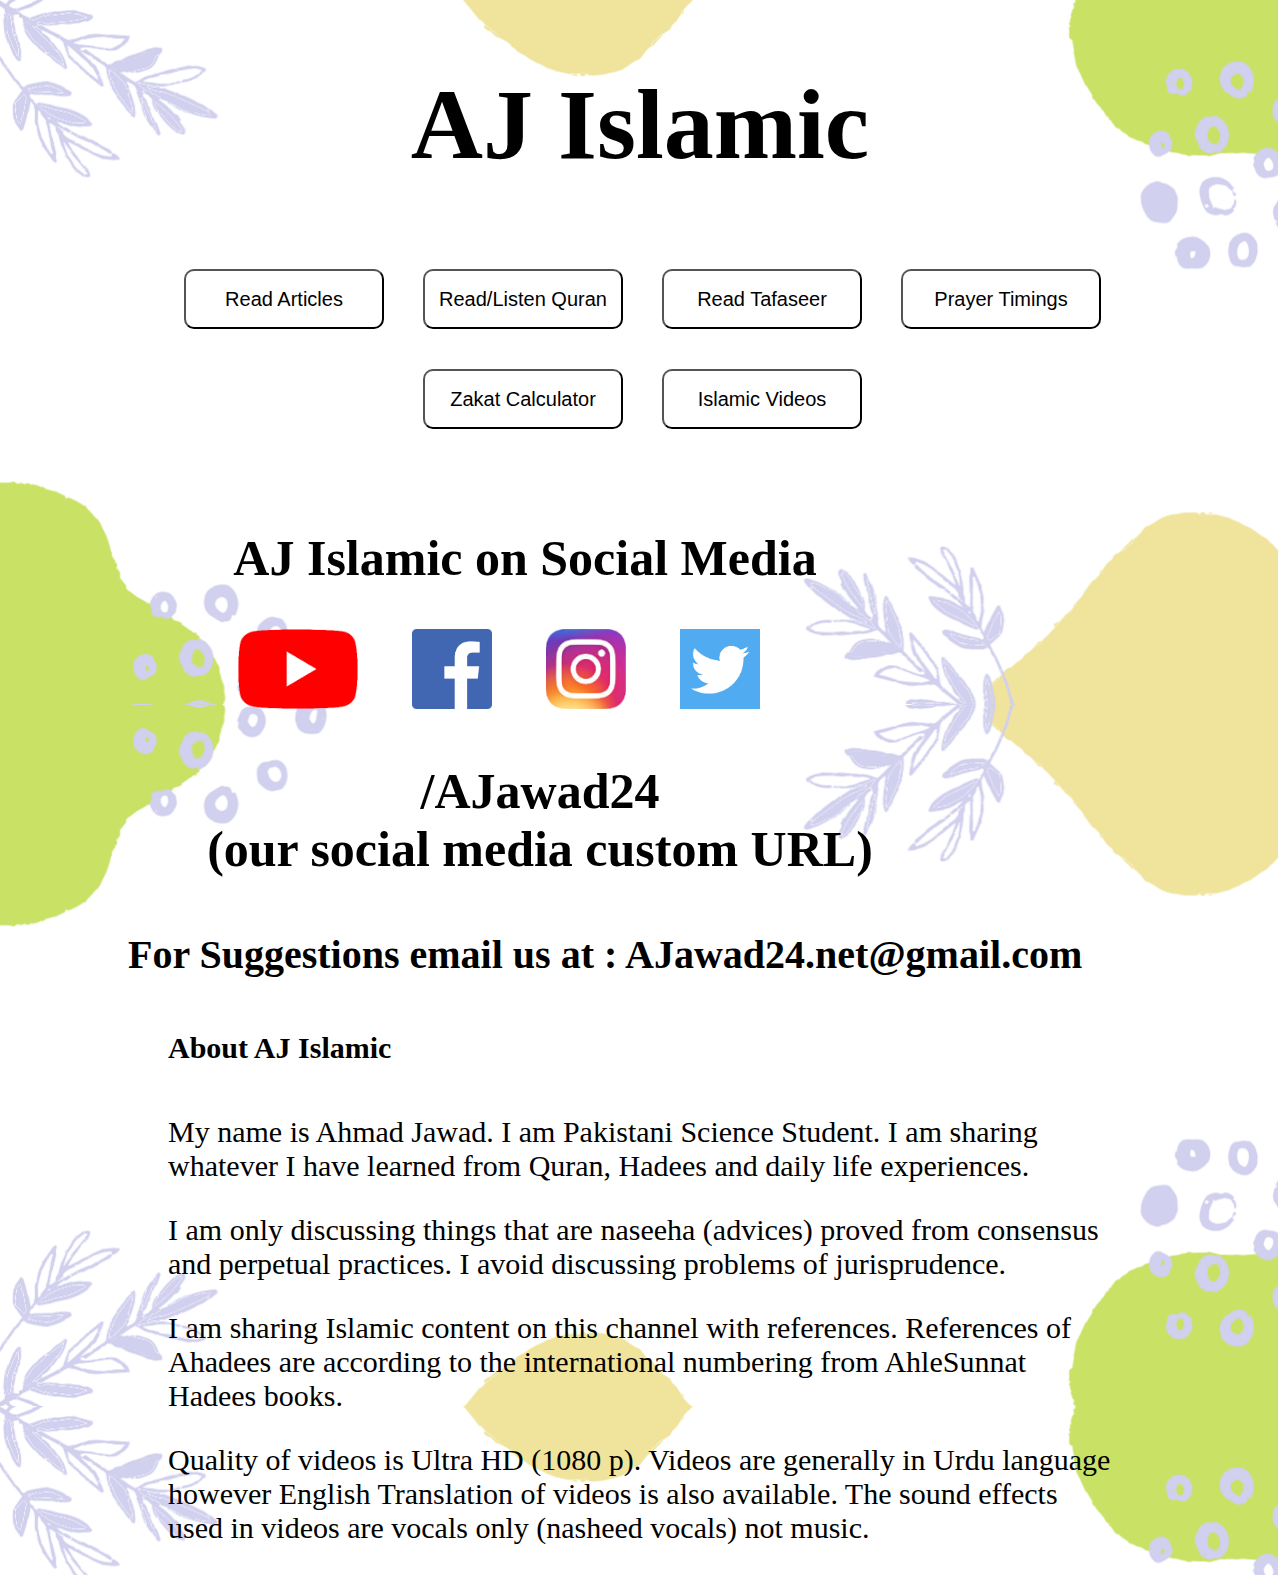
==== index.html @ 1860cc50 "CRUD - Prayer Timings - version 1.0" ====
<!DOCTYPE html>
<html lang="en">

<head>
    <meta charset="UTF-8">
    <meta http-equiv="X-UA-Compatible" content="IE=edge">
    <meta name="viewport" content="width=device-width, initial-scale=1.0">
    <meta name="description" content="AJ Islamic Officail Website HomePage - AJawad24">
    <meta tags="description" content="AJ, AJIslamic, AhmadJawadIslamic, Islamic, IslamicChannel, IslamicWebsite, AJawad24, AhmadJawad, HafizArhamAwan, Quran, QuranRecitaion, QuranRecitaionSeries ">
    <link rel="icon" type="image/x-icon" href="logo.jpg">
    <title>AJ Islamic</title>
    <link rel="stylesheet" href="background.css">
    <style>
        h1
        {
            font-family: Bradley Hand ITC;
            font-size: 100px;
            text-align: center;
        }

        .buttons 
        {
            color: black;
            background-color: rgb(255, 255, 255);
            min-height: 60px;
            min-width: 200px;
            font-family: 'Gill Sans', 'Gill Sans MT', Calibri, 'Trebuchet MS', sans-serif;
            font-size: 20px;
            border-radius: 10px;
            cursor: pointer;
            margin: 20px 15px;
            margin-left: 20px;
        }

        .buttons:hover 
        {
            background-color: rgb(247, 240, 150);
        }
        .buttons:active 
        {
            color: crimson;
            border-color: crimson;
        }
        .main_buttons
        {
            padding-left: 100px;
            padding-right: 100px;
            text-align: center;
        }
        h2
        {
            margin-top: 80px;
            margin-right:230px;
            font-family: Bradley Hand ITC;
            font-size: 50px;
            text-align: center;
        }
        h3
        {
            font-family: Bradley Hand ITC;
            font-size: 50px;
            text-align: center;
            margin-right:200px;
        }
        h4
        {
            margin-left:120px;
            font-family: Bradley Hand ITC;
            font-size: 40px;
            text-align: left;
        }
        h5,p
        {
            margin-left:160px;
            margin-right:160px;
            font-family: Bradley Hand ITC;
            font-size: 30px;
            text-align: left;
        }
        .social
        {
            cursor: pointer;
            height:80px;
            width:80px;
            background-size: 80px 80px;
            margin-right: 50px;
            border: none;
            background-color: transparent;
        }
        .social:hover
        {
            cursor: pointer;
            height:100px;
            width:100px;
            background-size: 100px 100px;
            margin-right: 50px;
            background-position: center center;
            background-color: transparent;
            border: black;
            border-style: double;
        }
        #yt
        {
            background-image: url('youtube.png');
            height:80px;
            width:120px;
            background-size: 120px 80px;
            margin-left: 230px;
        }
        #yt:hover
        {
            height:100px;
            width:140px;
            background-size: 140px 100px;
        }
        #fb
        {
            background-image: url('facebook.png');
        }
        #insta
        {
            background-image: url('instagram.png');
        }
        #twitter
        {
            background-image: url('twitter.png');
        }
    </style>

</head>

<Body>
    <h1>AJ Islamic</h1>

    <div class="main_buttons">
        <a href="articles.html" target="_blank"> <button class="buttons">Read Articles</button></a>

        <a href="https://www.youtube.com/c/AJawad24/playlists?view=50&sort=dd&shelf_id=2" target="_blank"> <button class="buttons">Read/Listen Quran</button></a>

        <a href="tafaseer.html" target="_blank"> <button class="buttons">Read Tafaseer</button></a>

        <a href="prayers.php" target="_blank"> <button class="buttons">Prayer Timings</button></a>

        <a href="zakat.html" target="_blank"> <button class="buttons">Zakat Calculator</button></a>

        <a href="http://youtube.com/AJawad24" target="_blank"> <button class="buttons">Islamic Videos</button></a>

    </div>

    <h2>AJ Islamic on Social Media</h2>

    <a href="http://youtube.com/AJawad24" target="_blank"> <button class="social" id="yt"></button></a>

    <a href="http://facebook.com/AJawad24" target="_blank"> <button class="social" id="fb"></button></a>

    <a href="http://instagram.com/AJawad24" target="_blank"> <button class="social" id="insta"></button></a>

    <a href="http://twitter.com/AJawad24" target="_blank"> <button class="social" id="twitter"></button></a>

    <h3>/AJawad24 <br> (our social media custom URL)</h3>

    <h4>For Suggestions email us at : AJawad24.net@gmail.com</h4>

    <h5>About AJ Islamic</h5>

    <p>My name is Ahmad Jawad. I am Pakistani Science Student. I am sharing whatever I have learned from Quran, Hadees and daily life experiences.</p>
    
    <p>I am only discussing things that are naseeha (advices) proved from consensus and perpetual practices. I avoid discussing problems of jurisprudence.</p>
    
    <p>I am sharing Islamic content on this channel with references. References of Ahadees are according to the international numbering from AhleSunnat Hadees books.</p>
    
    <p>Quality of videos is Ultra HD (1080 p). Videos are generally in Urdu language however English Translation of videos is also available. The sound effects used in videos are vocals only (nasheed vocals) not music.</p>
    
</body>

</html>
---- background.css ----
body 
{
    background-image: url('art.png');
    background-position: top center;
    background-size: contain;
    background-repeat: repeat-y;
}
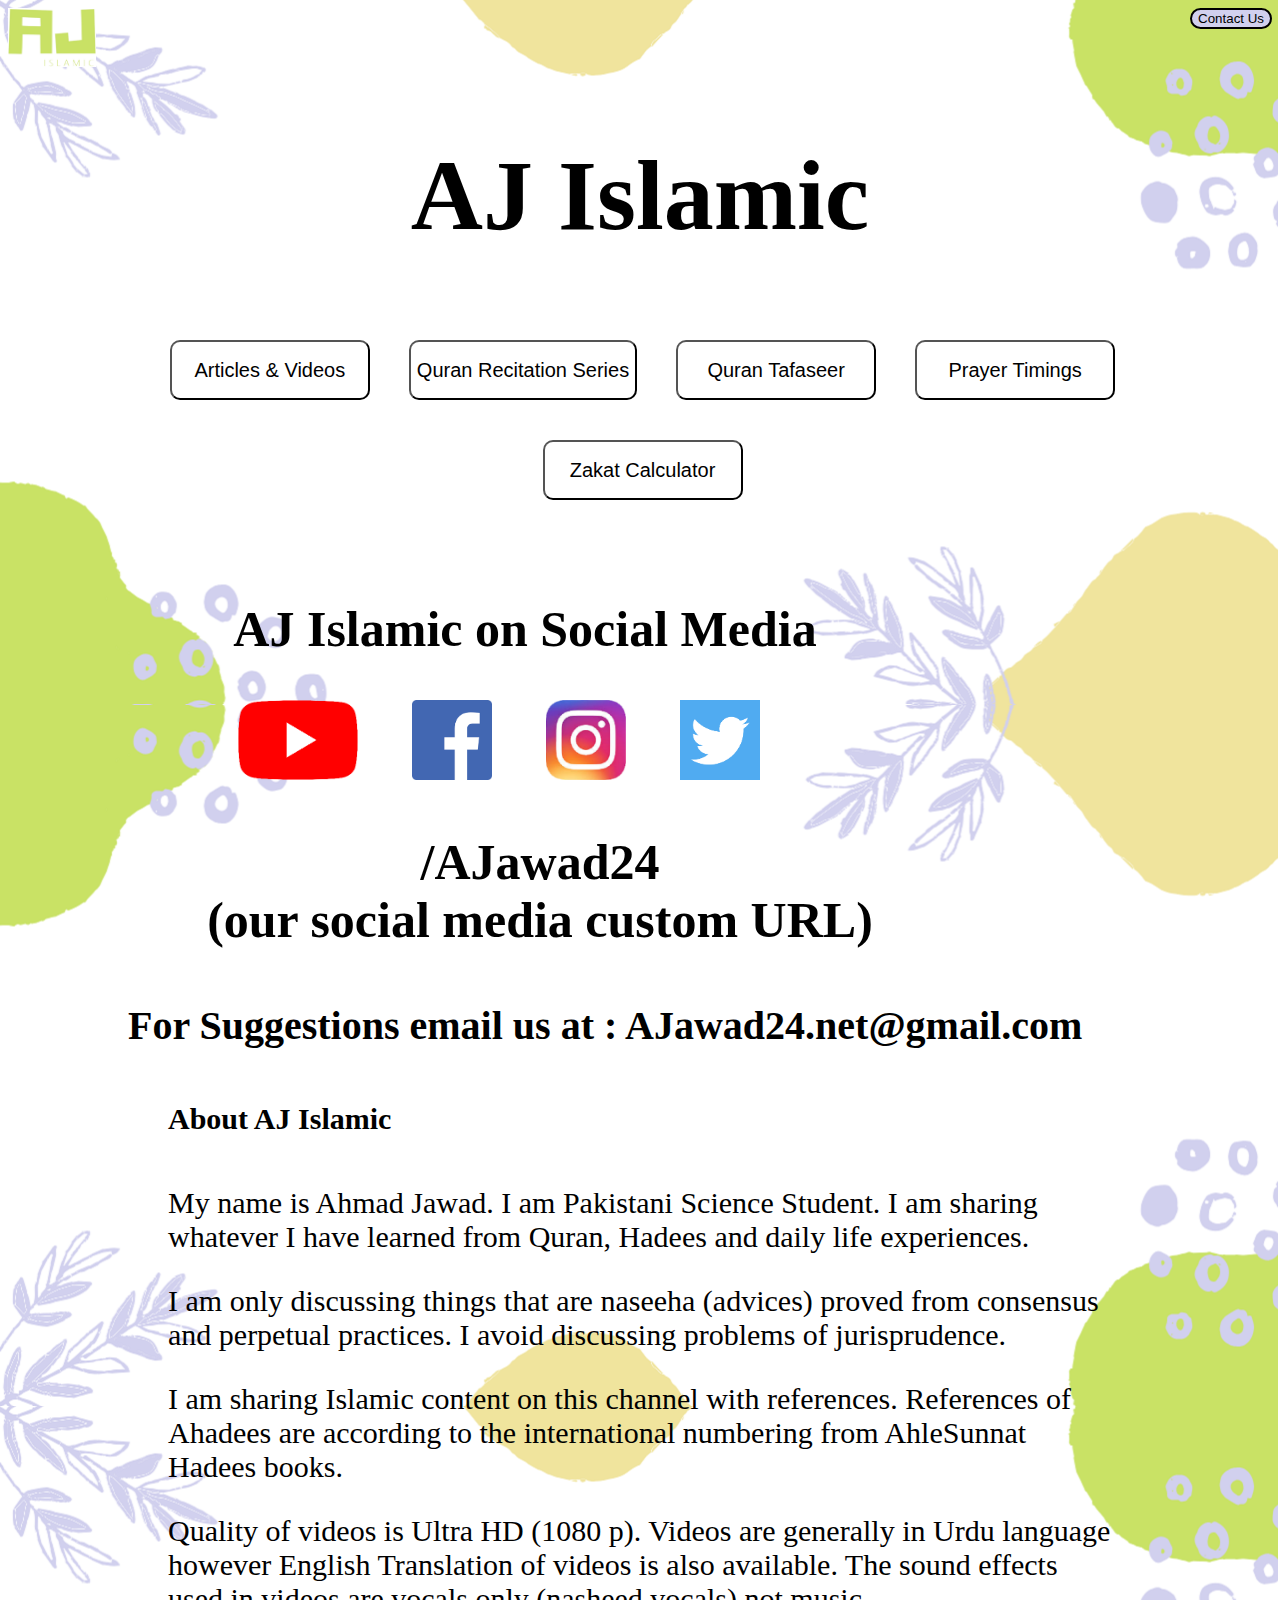
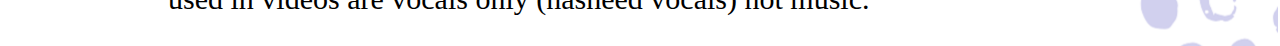
==== commit 925998f1: "version 1.1" ====
--- a/index.html
+++ b/index.html
@@ -7,13 +7,13 @@
     <meta name="viewport" content="width=device-width, initial-scale=1.0">
     <meta name="description" content="AJ Islamic Officail Website HomePage - AJawad24">
     <meta tags="description" content="AJ, AJIslamic, AhmadJawadIslamic, Islamic, IslamicChannel, IslamicWebsite, AJawad24, AhmadJawad, HafizArhamAwan, Quran, QuranRecitaion, QuranRecitaionSeries ">
-    <link rel="icon" type="image/x-icon" href="logo.jpg">
+    <link rel="icon" type="image/x-icon" href="./logo.jpg">
     <title>AJ Islamic</title>
-    <link rel="stylesheet" href="background.css">
+    <link rel="stylesheet" href="./background.css">
     <style>
         h1
         {
-            font-family: Bradley Hand ITC;
+            font-family: Castellar;
             font-size: 100px;
             text-align: center;
         }
@@ -125,25 +125,46 @@
         {
             background-image: url('twitter.png');
         }
+        #contact, #about
+        {
+            float: right;
+            border: 2px solid black;
+            border-radius: 30px;
+            background-color: #d1d0ee;
+        }
+        #contact:hover , #about:hover
+        {
+            background-color: #f0e49d;
+            cursor: pointer;
+        }
+        #h
+        {
+            width: 7%;
+            height: 7%;
+        }
     </style>
 
 </head>
 
 <Body>
+
+    <div>
+        <a id="home" href="../index.html"><img id="h" src="./h.png" alt="home"></a>
+        <a class="rightButtons" href="./contact.html"><button id="contact">Contact Us</button></a>
+    </div>
+
     <h1>AJ Islamic</h1>
 
     <div class="main_buttons">
-        <a href="articles.html" target="_blank"> <button class="buttons">Read Articles</button></a>
+        <a href="articles.php" target="_blank"> <button class="buttons">Articles & Videos</button></a>
 
-        <a href="https://www.youtube.com/c/AJawad24/playlists?view=50&sort=dd&shelf_id=2" target="_blank"> <button class="buttons">Read/Listen Quran</button></a>
+        <a href="quranSeries.html" target="_blank"> <button class="buttons">Quran Recitation Series</button></a>
 
-        <a href="tafaseer.html" target="_blank"> <button class="buttons">Read Tafaseer</button></a>
+        <a href="tafaseer.html" target="_blank"> <button class="buttons">Quran Tafaseer</button></a>
 
         <a href="prayers.php" target="_blank"> <button class="buttons">Prayer Timings</button></a>
 
         <a href="zakat.html" target="_blank"> <button class="buttons">Zakat Calculator</button></a>
-
-        <a href="http://youtube.com/AJawad24" target="_blank"> <button class="buttons">Islamic Videos</button></a>
 
     </div>
 
